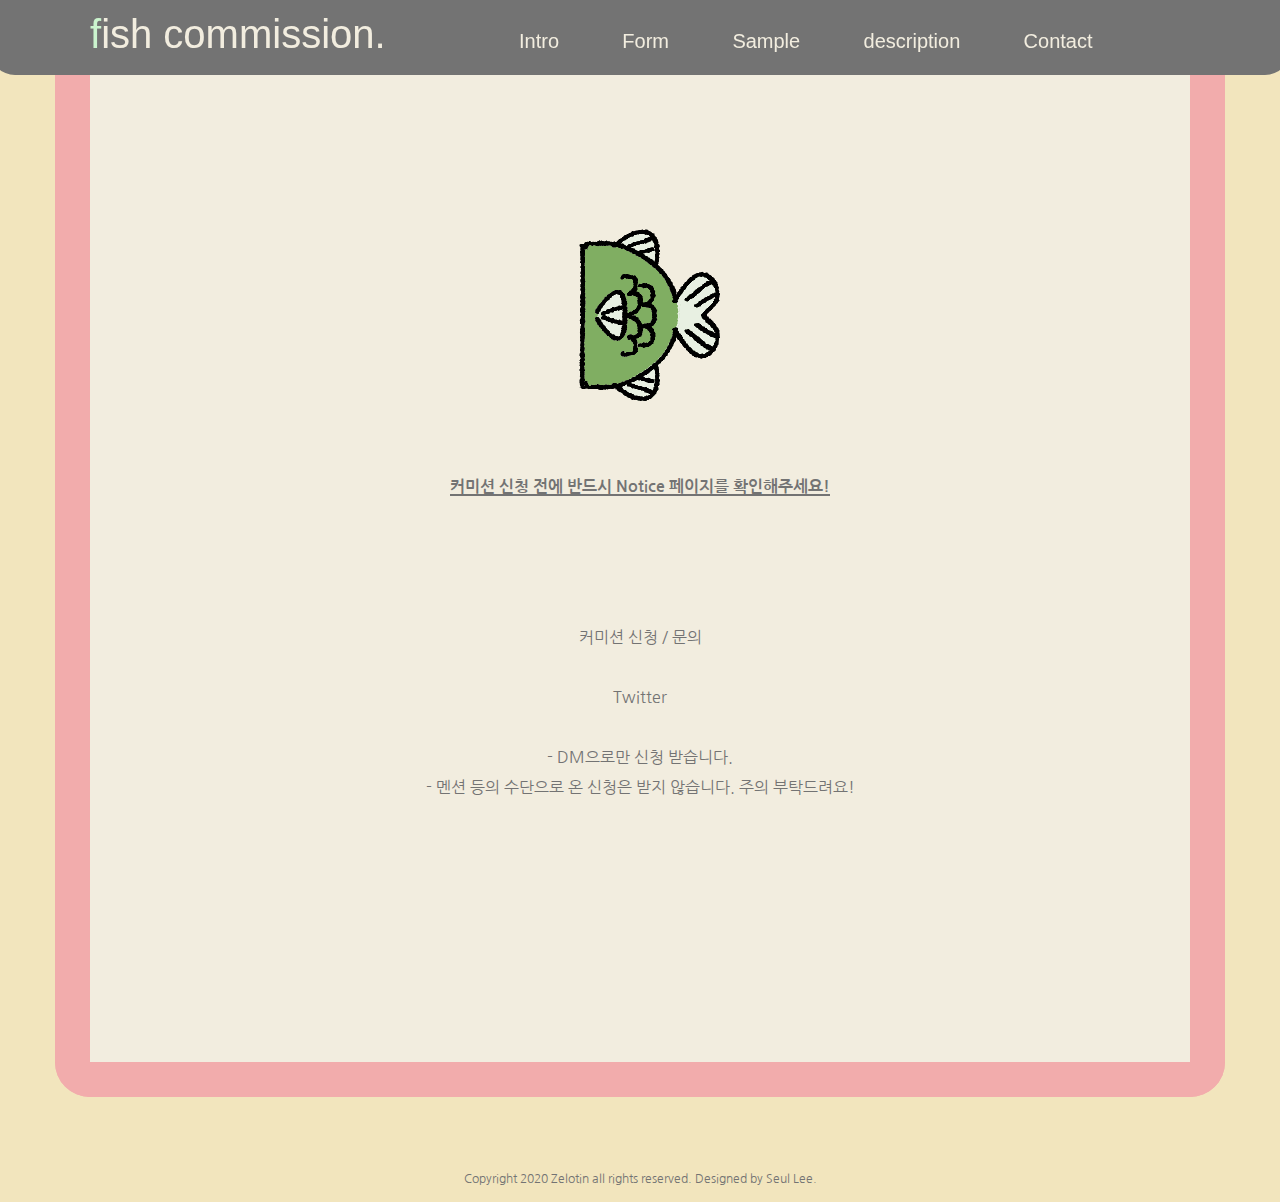
==== contact.html @ bc8d2df6 "Add files via upload" ====
<!DOCTYPE html>
<html lang="kr" dir="ltr">

<head>
  <meta charset="utf-8">
  <title>fish commission</title>

  <link rel="stylesheet" href="css/index.css">

</head>

<body>

  <header>
    <div class="header_in">
      <div class="header_logo">
        <a href="index.html"><span>f</span>ish commission.</a>
      </div>
      <div class="top_menu">
        <ul>
          <li><a href="index.html">Intro</a></li>
          <li><a href="form.html">Form</a></li>
          <li><a href="sample.html">Sample</a></li>
          <li><a href="sample_description.html">description</a></li>
          <li><a href="contact.html">Contact</a></li>
        </ul>
      </div>
    </div>
  </header>

  <section>
    <div class="section_in">

      <div class="intro_in">
        <p>
          <br>
          <br>
          <br>
          <br>
          <img src="img/contact.png" alt="fish"> <br>
          <br>
          <span>커미션 신청 전에 반드시 Notice 페이지를 확인해주세요!</span><br>
          <br>
          <br>
          <br>
          <br>
          커미션 신청 / 문의<br>
          <br>
          <a href="https://twitter.com/fish_commission" target="_blank">Twitter</a><br>
          <br>
          - DM으로만 신청 받습니다.<br>
          - 멘션 등의 수단으로 온 신청은 받지 않습니다. 주의 부탁드려요!<br>
          <br>
          <br>
          <br>
          <br>
          <br>
          <br>
          <br>

        </p>
      </div>
    </div>
  </section>
  <footer>
    Copyright 2020 Zelotin all rights reserved. Designed by Seul Lee.
  </footer>

</body>

</html>
---- css/index.css ----
@import "common.css";

html {background: #F2E5BD; color: #737373;}
a {color: #737373}



/* ----------------------header */


header{
  position: fixed;
  top: 0;
  left: 50%;
  width: 1300px;
  height: 75px;
  overflow: hidden;
  transform: translateX(-50%);
  background: #737373;
  border-top: none;
  border-radius: 0 0 25px 25px;
  font-family: 'Forte', sans-serif;
  z-index: 1;
}

.header_in {
  width: 1100px;
  margin: 0 auto;
}
.header_in div {
  display: inline-block;
}

.header_logo {
  font-size: 40px;
  margin: 7px 0;
  margin-right: 100px;
}
.header_logo a {color: #F2EDDF;}
.header_logo a span {color: #CBF4CE;}

.top_menu ul {
  text-align: center;
}

.top_menu ul li {
  display: inline-block;
  padding: 20px 20px;
}

.top_menu ul li a {
  font-size: 20px;
  color: #F2EDDF;
}

.top_menu ul li:hover a {
  border-bottom: 3px solid #CBF4CE;
  color: #CBF4CE;
}


/* ------------------------------section */

section {
  width: 1100px;
  height: auto;
  margin: 75px auto;
  background: #F2EDDF;
  border: 35px solid #F2ACAC;
  border-top: none;
  border-radius: 0 0 35px 35px;
}

section>div {
  width: 900px;
  height: auto;
  margin: 0 auto;
}

/* -------------------main visual  */

#slide{
  width: inherit;
  height: 600px;
  background: #F2EDDF;
}

.slide_in{
  width: 900px;
  height: 600px;
  position:relative;
  overflow:hidden;
  margin: 0 auto;
}
.slide_in ul{
  width: 500%;
  height:100%;
  transition:1s;
}
.slide_in ul:after{
  content:"";
  display:block;
  clear:both;
}
.slide_in li{
  float:left;
  width:20%;
  height:100%;
  cursor: pointer;
}

.slide_in li:nth-child(1){background:url(../img/0.png);}
.slide_in li:nth-child(2){background:url(../img/1.png);}
.slide_in li:nth-child(3){background:url(../img/2.png);}
.slide_in li:nth-child(4){background:url(../img/3.png);}
.slide_in li:nth-child(5){background:url(../img/4.png);}

.slide_in input{display:none;}
.slide_in label{
  display:inline-block;
  vertical-align:middle;
  width:30px;
  height:15px;
  border:3px solid #737373;
  background:#F2EDDF;;
  transition:0.3s;
  border-radius:25px;
  cursor:pointer;
}
.slide_in>.pos{
  text-align:center;
  position:absolute;
  bottom:-5%;
  left:0;
  width:100%;
}
#pos1:checked~ul{margin-left:0%;}
#pos2:checked~ul{margin-left:-100%;}
#pos3:checked~ul{margin-left:-200%;}
#pos4:checked~ul{margin-left:-300%;}
#pos5:checked~ul{margin-left:-400%;}

#pos1:checked~.pos>label:nth-child(1){background:#B6F2E1;}
#pos2:checked~.pos>label:nth-child(2){background:#B6F2E1;}
#pos3:checked~.pos>label:nth-child(3){background:#B6F2E1;}
#pos4:checked~.pos>label:nth-child(4){background:#B6F2E1;}
#pos5:checked~.pos>label:nth-child(5){background:#B6F2E1;}

/* ------------------------------------intro_in */

p {
  font-size: 16px;
  text-align: center;
  margin: 50px auto;
  line-height: 30px;
}

p span {border-bottom: 2px solid #737373; font-weight: bold;}
p a {padding: 5px 10px;}
p a:hover {background: #F2ACAC;}

h4 {
  font-size: 20px;
  font-weight: bolder;
  text-align: center;
  padding: 50px;
}

ul li {
  font-size: 16px;
  text-align: center;
  margin: 10px;
}

.dsc_in img, .sample_in img {
  width: 900px;
  height: auto;
  margin: 20px auto;
}

img:nth-last-child(1) {margin-bottom: 100px;}

/* -------------------------footer */


footer {
  width: 100%;
  height: 30px;
  /* background: pink; */
  text-align: center;
}
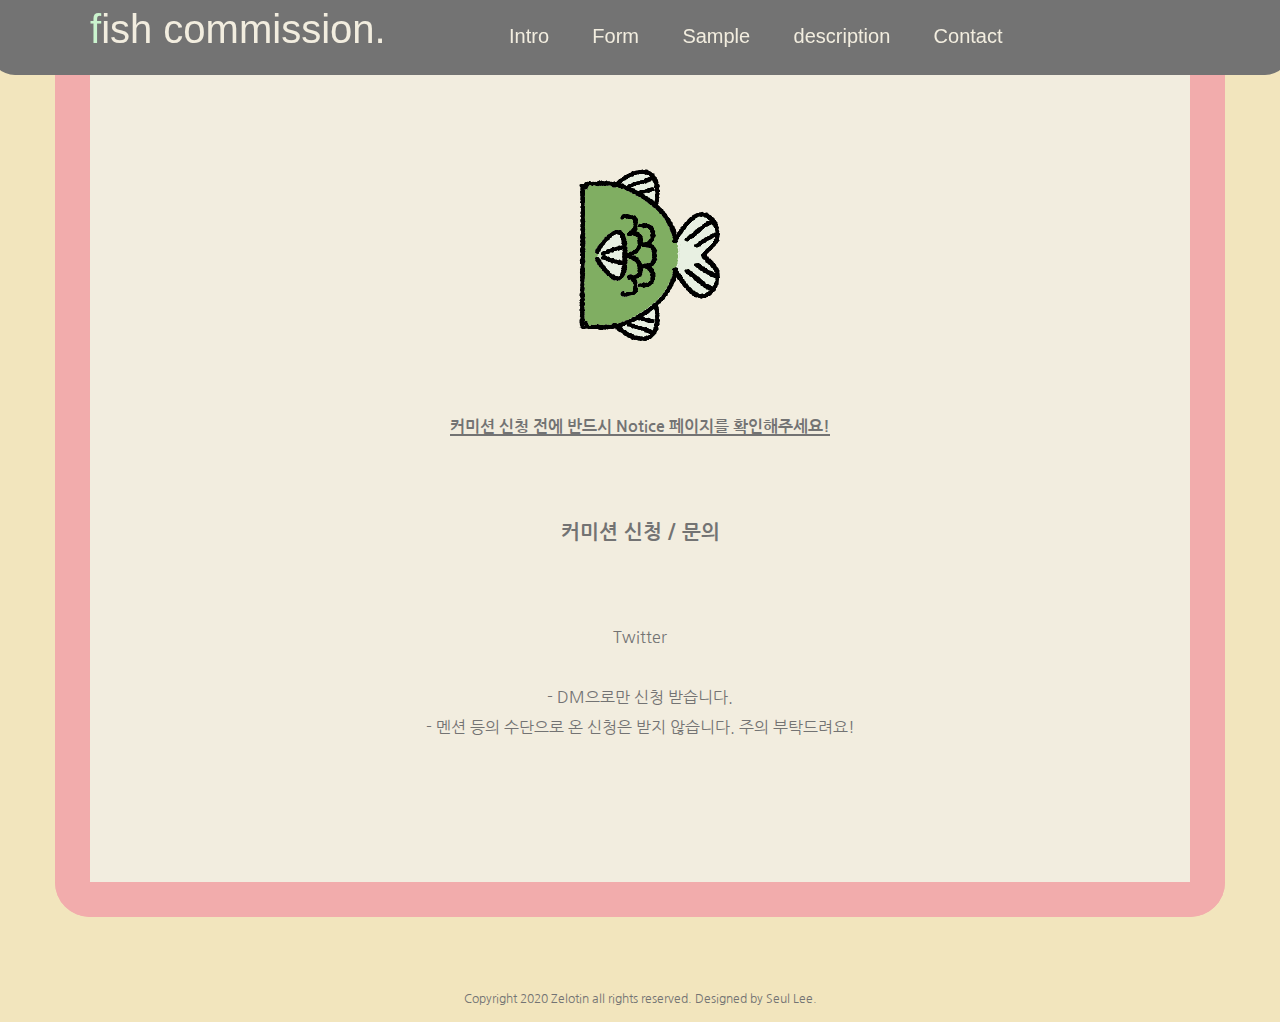
==== commit 2f385c3f: "Add files via upload" ====
--- a/contact.html
+++ b/contact.html
@@ -5,7 +5,7 @@
   <meta charset="utf-8">
   <title>fish commission</title>
 
-  <link rel="stylesheet" href="css/index.css">
+  <link rel="stylesheet" href="css/contact.css">
 
 </head>
 
@@ -35,16 +35,13 @@
         <p>
           <br>
           <br>
-          <br>
-          <br>
           <img src="img/contact.png" alt="fish"> <br>
           <br>
           <span>커미션 신청 전에 반드시 Notice 페이지를 확인해주세요!</span><br>
           <br>
-          <br>
-          <br>
-          <br>
-          커미션 신청 / 문의<br>
+        </p>
+          <h4>커미션 신청 / 문의</h4>
+          <p>
           <br>
           <a href="https://twitter.com/fish_commission" target="_blank">Twitter</a><br>
           <br>
@@ -53,10 +50,7 @@
           <br>
           <br>
           <br>
-          <br>
-          <br>
-          <br>
-          <br>
+          </p>
 
         </p>
       </div>
--- a/css/contact.css
+++ b/css/contact.css
@@ -0,0 +1,109 @@
+@import "common.css";
+
+html {background: #F2E5BD; color: #737373;}
+a {color: #737373}
+
+
+
+/* ----------------------header */
+
+
+header{
+  position: fixed;
+  top: 0;
+  left: 50%;
+  width: 1300px;
+  height: 75px;
+  overflow: hidden;
+  transform: translateX(-50%);
+  background: #737373;
+  border-top: none;
+  border-radius: 0 0 25px 25px;
+  font-family: 'Forte', sans-serif;
+  z-index: 1;
+}
+
+.header_in {
+  width: 1100px;
+  margin: 0 auto;
+}
+.header_in div {
+  display: inline-block;
+}
+
+.header_logo {
+  font-size: 40px;
+  margin: 7px 0;
+  margin-right: 100px;
+}
+.header_logo a {color: #F2EDDF;}
+.header_logo a span {color: #CBF4CE;}
+
+.top_menu ul {
+  text-align: center;
+}
+
+.top_menu ul li {
+  display: inline-block;
+  padding: 20px 20px;
+}
+
+.top_menu ul li a {
+  font-size: 20px;
+  color: #F2EDDF;
+}
+
+.top_menu ul li:hover a {
+  border-bottom: 3px solid #CBF4CE;
+  color: #CBF4CE;
+}
+
+
+/* ------------------------------section */
+
+section {
+  width: 1100px;
+  height: auto;
+  margin: 75px auto;
+  background: #F2EDDF;
+  border: 35px solid #F2ACAC;
+  border-top: none;
+  border-radius: 0 0 35px 35px;
+}
+
+.section_in {
+  width: 900px;
+  height: auto;
+  margin: 0 auto;
+}
+
+
+
+p {
+  font-size: 16px;
+  text-align: center;
+  margin: 50px auto;
+  line-height: 30px;
+}
+
+p span {border-bottom: 2px solid #737373; font-weight: bold;}
+p a {padding: 5px 10px;}
+p a:hover {background: #F2ACAC;}
+
+.section_in h4 {
+  font-size: 20px;
+  font-weight: bolder;
+  text-align: center;
+  font-weight: bold;
+}
+
+
+/* -------------------------footer */
+
+
+footer {
+  width: 100%;
+  height: 30px;
+  /* background: pink; */
+  text-align: center;
+}
